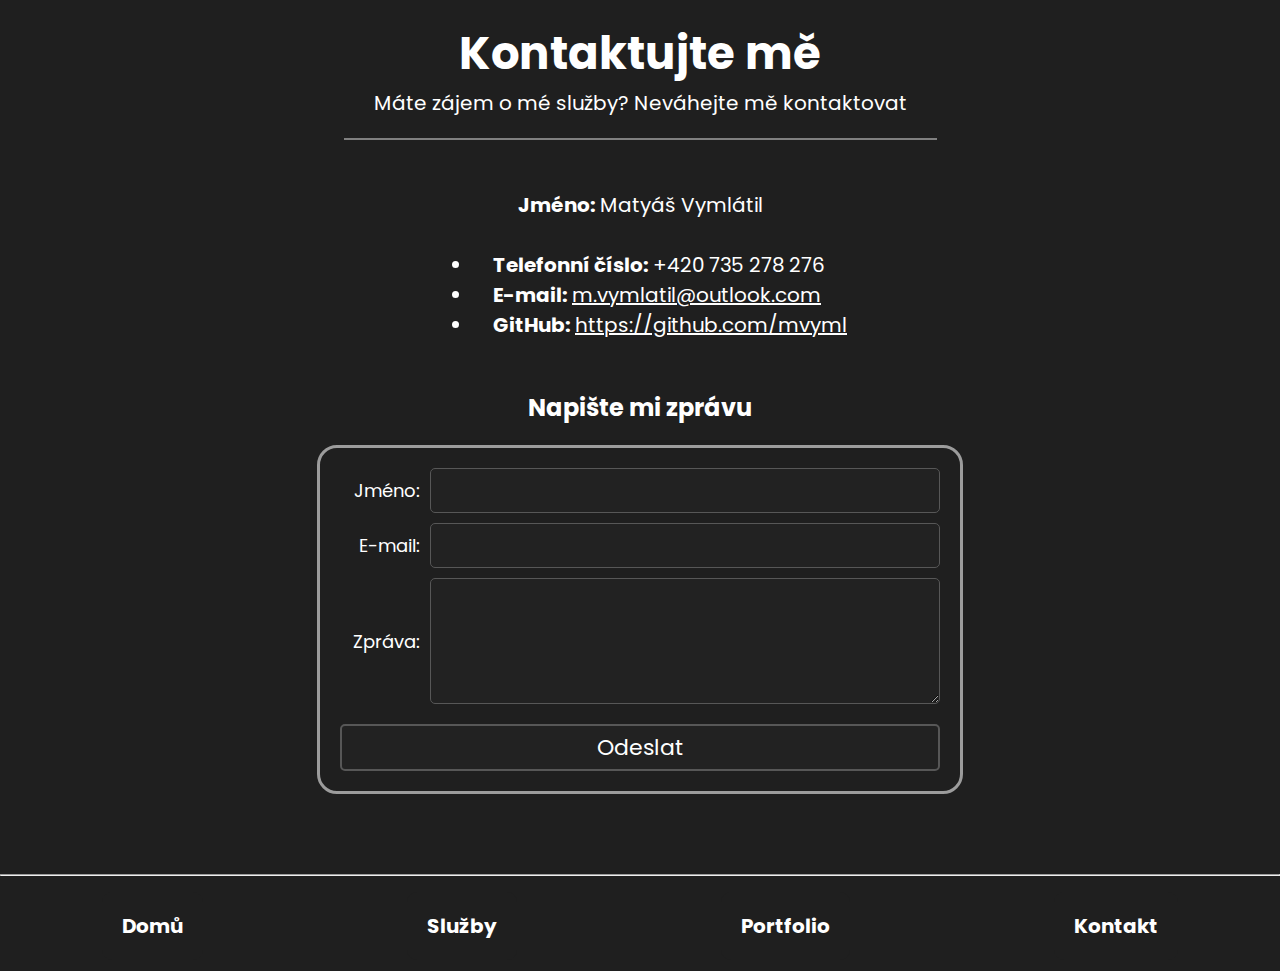
==== contact.html @ ba45f647 "Add files via upload" ====
<!DOCTYPE html>
<html lang="en">
    <head>
        <meta charset="UTF-8">
        <meta name="viewport" content="width=device-width, initial-scale=1.0">
        <link rel="stylesheet" href="styles/general.css">
        <link rel="stylesheet" href="styles/contact.css">
        <title>Kontakt</title>
    </head>
    <body>
        <header>
            <h1 id="title">Kontaktujte mě</h1>
            <p id="subtitle">Máte zájem o mé služby? Neváhejte mě kontaktovat</p>
        </header>

        <main>
            <p><strong>Jméno:</strong> Matyáš Vymlátil</p>

            <ul id="contact_info">
                <li><strong>Telefonní číslo:</strong> +420 735 278 276</li>
                <li><strong>E-mail:</strong> <a href="mailto:m.vymlatil@outlook.com">m.vymlatil@outlook.com</a></li>
                <li><strong>GitHub:</strong> <a href="https://github.com/mvyml" target="_blank">https://github.com/mvyml</a></li>
            </ul>

            <div id="contact_form_div">
                <h2>Napište mi zprávu</h2>
            
                <form id="contact_form" action="mailto:m.vymlatil@outlook.com" method="post" enctype="text/plain">
                    <div class="form-group">
                        <label for="name">Jméno:</label>
                        <input type="text" id="name" name="name" required>
                    </div>
            
                    <div class="form-group">
                        <label for="email">E-mail:</label>
                        <input type="email" id="email" name="email" required>
                    </div>
            
                    <div class="form-group">
                        <label for="message">Zpráva:</label>
                        <textarea id="message" name="message" rows="4" required></textarea>
                    </div>
            
                    <button type="submit">Odeslat</button>
                </form>
            </div>

        </main>

        <footer>
            <hr id="footer_sep">

            <ul id="footer_nav">
                <li><a href="index.html">Domů</a></li>
                <li><a href="services.html">Služby</a></li>
                <li><a href="portfolio.html">Portfolio</a></li>
                <li><a href="contact.html">Kontakt</a></li>
            </ul>
        </footer>
    </body>
</html>
---- styles/general.css ----
@import url('https://fonts.googleapis.com/css2?family=Poppins:ital,wght@0,100;0,200;0,300;0,400;0,500;0,600;0,700;0,800;0,900;1,100;1,200;1,300;1,400;1,500;1,600;1,700;1,800;1,900&display=swap');

* {
    margin: 0;

    font-family: 'Poppins';

    background-color: rgb(31, 31, 31);
    color: white;

    text-align: center;
}

html, body {
    height: 100%;
    margin: 0;
    display: flex;
    flex-direction: column;
}

/* Content grows, pushing the footer down */
main {
    flex: 1;
}

p {
    font-size: 18px;
}

hr {
    width: 200px;
    color: grey;
    margin: 80px auto;
}

header {
    /* align the div horizontally to the center */
    text-align: center;
    margin: 20px auto;
    width: fit-content;
    
    /* line separator */
    border-bottom: 2px solid grey;

    /* needed padding */
    padding: 0 30px 20px 30px;

    margin-bottom: 50px;
}

#title {
    font-size: 45px;
}

#subtitle {
    font-size: 20px;
}

#footer_sep {
    width: auto;
    margin-bottom: 35px;
}

#footer_nav {
    list-style: none;  /* Removes bullet points */
    padding: 0;
    margin: 0;
    display: flex;  /* Makes items appear in one row */
    justify-content: center; /* Centers the items */
}

#footer_nav li {
    margin: 0 auto 30px auto;
}

#footer_nav a {
    text-decoration: none;
    font-size: 20px;
    font-weight: bold;

    padding: 20px;
    border-radius: 10px;

    transition: background-color 0.2s ease;
}

#footer_nav a:hover {
    background-color: rgb(66, 66, 66);
}
---- styles/contact.css ----
p {
    font-size: 20px;
}

#contact_info {
    text-align: left;
    width: fit-content;
    margin: 0 auto;

    margin-top: 30px;
}

#contact_info li {
    text-align: left;
    padding-left: 20px;
    font-size: 20px;
}

#contact_form_div {
    display: flex;
    flex-direction: column; /* Stack elements vertically */
    align-items: center; /* Center elements horizontally */
    text-align: center; /* Center inline text elements */

    margin-top: 50px;
}

#contact_form_div h2 {
    margin-bottom: 20px;
}

#contact_form {
    display: flex;
    flex-direction: column;
    align-items: center; /* Centers the form */

    border: 3px rgb(156, 156, 156) solid;
    border-radius: 20px;
    padding: 20px;
}

.form-group {
    display: flex;
    align-items: center; /* Aligns text and input */
    justify-content: space-between; /* Keeps space between label and input */

    margin-bottom: 10px;

    min-width: 600px;
    max-width: 1000px;
    width: 100%;
}

.form-group label {
    width: 80px; /* Sets a fixed width for labels */
    text-align: right; /* Aligns label text to the right */
    margin-right: 10px; /* Adds spacing */
    font-size: 18px;
}

.form-group input,
.form-group textarea {
    flex: 1; /* Allows inputs to take remaining space */
    padding: 8px;

    border: 1px solid #575757;
    border-radius: 5px;

    background-color: #222;
    color: white;

    text-align: left;
    font-size: 18px;
}

#contact_form button {
    margin-top: 10px;
    
    padding: 5px 0 5px 0;

    border: 2px solid #575757;
    border-radius: 5px;
    background-color: #222;

    font-size: 22px;
    width: 100%;
}

#contact_form button:hover {
    cursor: pointer;
    background-color: #1a1a1a;
}
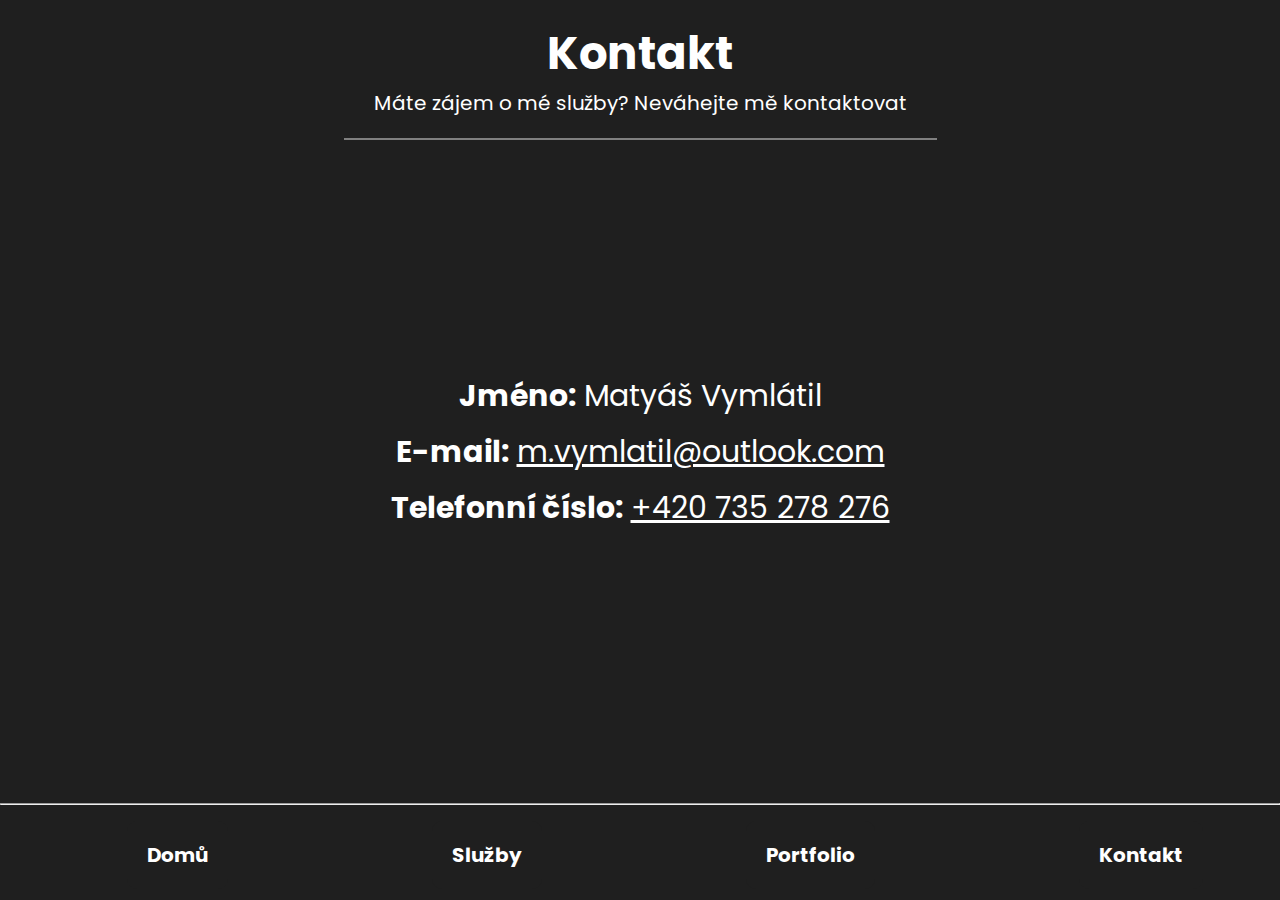
==== commit 5df33959: "Add files via upload" ====
--- a/contact.html
+++ b/contact.html
@@ -9,42 +9,31 @@
     </head>
     <body>
         <header>
-            <h1 id="title">Kontaktujte mě</h1>
+            <h1 id="title">Kontakt</h1>
             <p id="subtitle">Máte zájem o mé služby? Neváhejte mě kontaktovat</p>
         </header>
 
         <main>
-            <p><strong>Jméno:</strong> Matyáš Vymlátil</p>
-
-            <ul id="contact_info">
-                <li><strong>Telefonní číslo:</strong> +420 735 278 276</li>
-                <li><strong>E-mail:</strong> <a href="mailto:m.vymlatil@outlook.com">m.vymlatil@outlook.com</a></li>
-                <li><strong>GitHub:</strong> <a href="https://github.com/mvyml" target="_blank">https://github.com/mvyml</a></li>
-            </ul>
-
-            <div id="contact_form_div">
-                <h2>Napište mi zprávu</h2>
-            
-                <form id="contact_form" action="mailto:m.vymlatil@outlook.com" method="post" enctype="text/plain">
-                    <div class="form-group">
-                        <label for="name">Jméno:</label>
-                        <input type="text" id="name" name="name" required>
-                    </div>
-            
-                    <div class="form-group">
-                        <label for="email">E-mail:</label>
-                        <input type="email" id="email" name="email" required>
-                    </div>
-            
-                    <div class="form-group">
-                        <label for="message">Zpráva:</label>
-                        <textarea id="message" name="message" rows="4" required></textarea>
-                    </div>
-            
-                    <button type="submit">Odeslat</button>
-                </form>
+            <div id="contact_info">
+                <p><strong>Jméno:</strong> Matyáš Vymlátil</p>
+                <p><strong>E-mail:</strong> <a href="mailto:m.vymlatil@outlook.com">m.vymlatil@outlook.com</a></p>
+                <p><strong>Telefonní číslo:</strong> <a href="tel:+420735278276">+420 735 278 276</a></p>
             </div>
 
+            <div id="contact_info_2">
+                <div class="contact">
+                    <p><strong>Jméno:</strong></p>
+                    <p>Matyáš Vymlátil</p>
+                </div>
+                <div class="contact">
+                    <p><strong>E-mail:</strong></p>
+                    <p><a href="mailto:m.vymlatil@outlook.com">m.vymlatil@outlook.com</a></p>
+                </div>
+                <div class="contact">
+                    <p><strong>Telefonní číslo:</strong></p>
+                    <p><a href="tel:+420735278276">+420 735 278 276</a></p>
+                </div>
+            </div>
         </main>
 
         <footer>
--- a/styles/general.css
+++ b/styles/general.css
@@ -25,6 +25,11 @@
 
 p {
     font-size: 18px;
+}
+
+li {
+    font-size: 18px;
+    padding-left: 50px;
 }
 
 hr {
@@ -87,3 +92,50 @@
 #footer_nav a:hover {
     background-color: rgb(66, 66, 66);
 }
+
+@media only screen and (max-width: 768px) {
+    /* Adjust header title and subtitle sizes */
+    #title {
+        font-size: 30px;
+    }
+    #subtitle {
+        font-size: 16px;
+    }
+    h1 {
+        font-size: 25px;
+        margin-left: 10px;
+        margin-right: 10px;
+    }
+    
+    p {
+        font-size: 16px;
+        padding: 0 20px;
+
+        margin-bottom: 10px;
+    }
+
+    li {
+        font-size: 16px;
+        padding: 0 20px;
+        text-align: left;
+
+        margin-bottom: 10px;
+    }
+    
+    hr {
+        width: 80%;
+        margin: 40px auto;
+    }
+    
+    #footer_nav {
+        flex-direction: column;
+        gap: 10px;
+    }
+    
+    #footer_nav li {
+        margin: 0;
+        margin-bottom: 30px;
+        padding-left: 0;
+        text-align: center;
+    }
+}
--- a/styles/contact.css
+++ b/styles/contact.css
@@ -1,92 +1,46 @@
-p {
-    font-size: 20px;
+main {
+    display: flex;
+    flex-direction: column;
+    justify-content: center;
+    align-items: center;
 }
 
 #contact_info {
-    text-align: left;
     width: fit-content;
     margin: 0 auto;
-
-    margin-top: 30px;
 }
 
-#contact_info li {
-    text-align: left;
-    padding-left: 20px;
-    font-size: 20px;
+#contact_info p {
+    margin-bottom: 10px;
+    font-size: 30px;
 }
 
-#contact_form_div {
-    display: flex;
-    flex-direction: column; /* Stack elements vertically */
-    align-items: center; /* Center elements horizontally */
-    text-align: center; /* Center inline text elements */
-
-    margin-top: 50px;
+#contact_info_2 {
+    display: none;
 }
 
-#contact_form_div h2 {
+.contact {
+    width: fit-content;
+    margin: 0 auto;
     margin-bottom: 20px;
 }
 
-#contact_form {
-    display: flex;
-    flex-direction: column;
-    align-items: center; /* Centers the form */
+@media only screen and (max-width: 580px) {
+    #contact_info {
+        display: none;
+    }
 
-    border: 3px rgb(156, 156, 156) solid;
-    border-radius: 20px;
-    padding: 20px;
+    #contact_info_2 {
+        display: block;
+    }
+
+    #contact_info_2 p {
+        font-size: 24px;
+    }
 }
 
-.form-group {
-    display: flex;
-    align-items: center; /* Aligns text and input */
-    justify-content: space-between; /* Keeps space between label and input */
-
-    margin-bottom: 10px;
-
-    min-width: 600px;
-    max-width: 1000px;
-    width: 100%;
+@media only screen and (max-width: 330px) {
+    #contact_info_2 p {
+        font-size: 17px;
+    }
 }
-
-.form-group label {
-    width: 80px; /* Sets a fixed width for labels */
-    text-align: right; /* Aligns label text to the right */
-    margin-right: 10px; /* Adds spacing */
-    font-size: 18px;
-}
-
-.form-group input,
-.form-group textarea {
-    flex: 1; /* Allows inputs to take remaining space */
-    padding: 8px;
-
-    border: 1px solid #575757;
-    border-radius: 5px;
-
-    background-color: #222;
-    color: white;
-
-    text-align: left;
-    font-size: 18px;
-}
-
-#contact_form button {
-    margin-top: 10px;
-    
-    padding: 5px 0 5px 0;
-
-    border: 2px solid #575757;
-    border-radius: 5px;
-    background-color: #222;
-
-    font-size: 22px;
-    width: 100%;
-}
-
-#contact_form button:hover {
-    cursor: pointer;
-    background-color: #1a1a1a;
-}